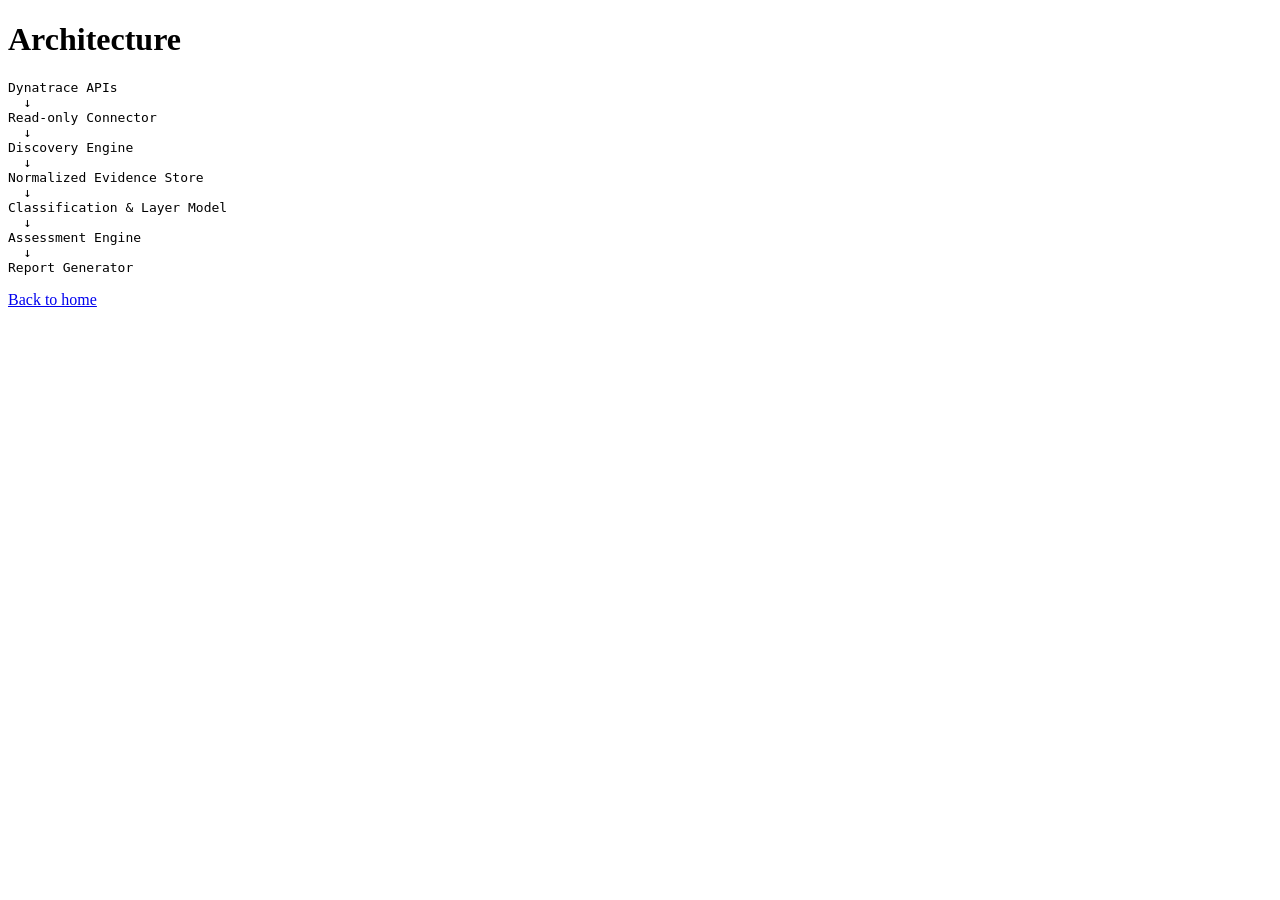
==== docs/architecture.html @ e0a0b0e2 "Add public showcase repository structure" ====
<!doctype html><html lang="en"><head><meta charset="utf-8"><meta name="viewport" content="width=device-width,initial-scale=1"><title>Architecture | TechTurn</title><link rel="stylesheet" href="assets/css/site.css"></head><body><main class="wrap"><h1>Architecture</h1><pre>Dynatrace APIs
  ↓
Read-only Connector
  ↓
Discovery Engine
  ↓
Normalized Evidence Store
  ↓
Classification & Layer Model
  ↓
Assessment Engine
  ↓
Report Generator</pre><p><a href="index.html">Back to home</a></p></main></body></html>
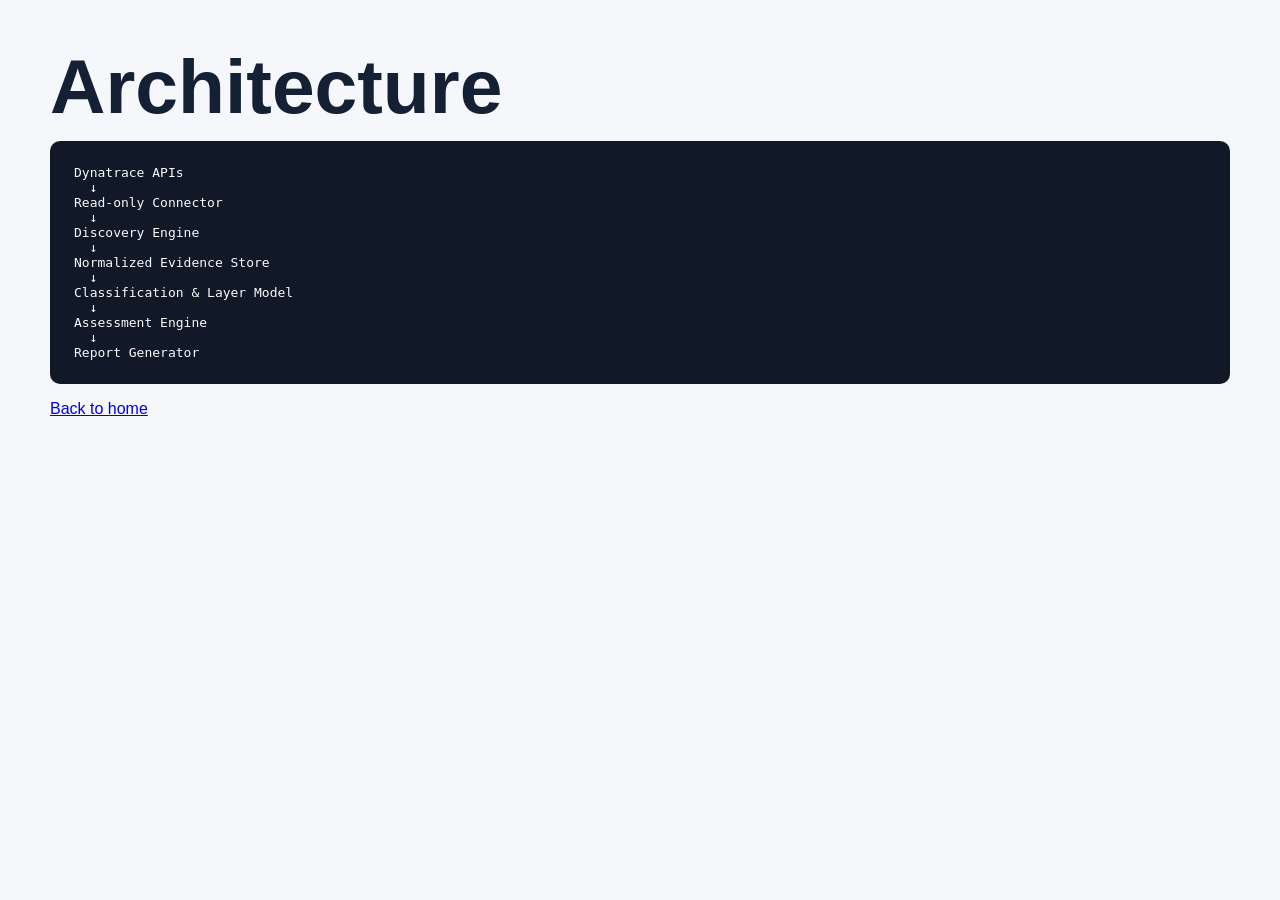
==== commit a429bf8b: "Add files via upload" ====
--- a/docs/architecture.html
+++ b/docs/architecture.html
@@ -1,4 +1,7 @@
-<!doctype html><html lang="en"><head><meta charset="utf-8"><meta name="viewport" content="width=device-width,initial-scale=1"><title>Architecture | TechTurn</title><link rel="stylesheet" href="assets/css/site.css"></head><body><main class="wrap"><h1>Architecture</h1><pre>Dynatrace APIs
+<!doctype html>
+<html lang="en"><head><meta charset="utf-8"><meta name="viewport" content="width=device-width,initial-scale=1">
+<title>Architecture | TechTurn Dynatrace Environment Intelligence</title><link rel="stylesheet" href="assets/css/site.css"></head>
+<body><main class="wrap"><h1>Architecture</h1><pre>Dynatrace APIs
   ↓
 Read-only Connector
   ↓
@@ -10,4 +13,4 @@
   ↓
 Assessment Engine
   ↓
-Report Generator</pre><p><a href="index.html">Back to home</a></p></main></body></html>+Report Generator</pre><p><a href="index.html">Back to home</a></p></main></body></html>
--- a/docs/assets/css/site.css
+++ b/docs/assets/css/site.css
@@ -0,0 +1 @@
+:root{color-scheme:light;font-family:Inter,Arial,sans-serif}body{margin:0;background:#f5f7fa;color:#142033}.wrap{max-width:1180px;margin:auto;padding:32px 24px 64px}.hero{padding:72px 0 48px}.eyebrow{text-transform:uppercase;letter-spacing:.12em;font-weight:700;color:#006a96}h1{font-size:clamp(2.4rem,6vw,4.8rem);line-height:1.02;margin:.2em 0;max-width:1000px}h2{margin-top:56px}.lead{font-size:1.35rem;max-width:850px;color:#4d5b70}.actions{display:flex;gap:12px;margin-top:24px;flex-wrap:wrap}.button{background:#006a96;color:white;text-decoration:none;padding:12px 18px;border-radius:8px}.button.secondary{background:white;color:#006a96;border:1px solid #b7c4d3}.grid{display:grid;grid-template-columns:repeat(auto-fit,minmax(240px,1fr));gap:16px}article{background:white;border:1px solid #d9e1ea;border-radius:10px;padding:20px}pre{overflow:auto;background:#111827;color:#f9fafb;padding:24px;border-radius:10px}footer{margin-top:64px;padding-top:24px;border-top:1px solid #d9e1ea;color:#64748b}
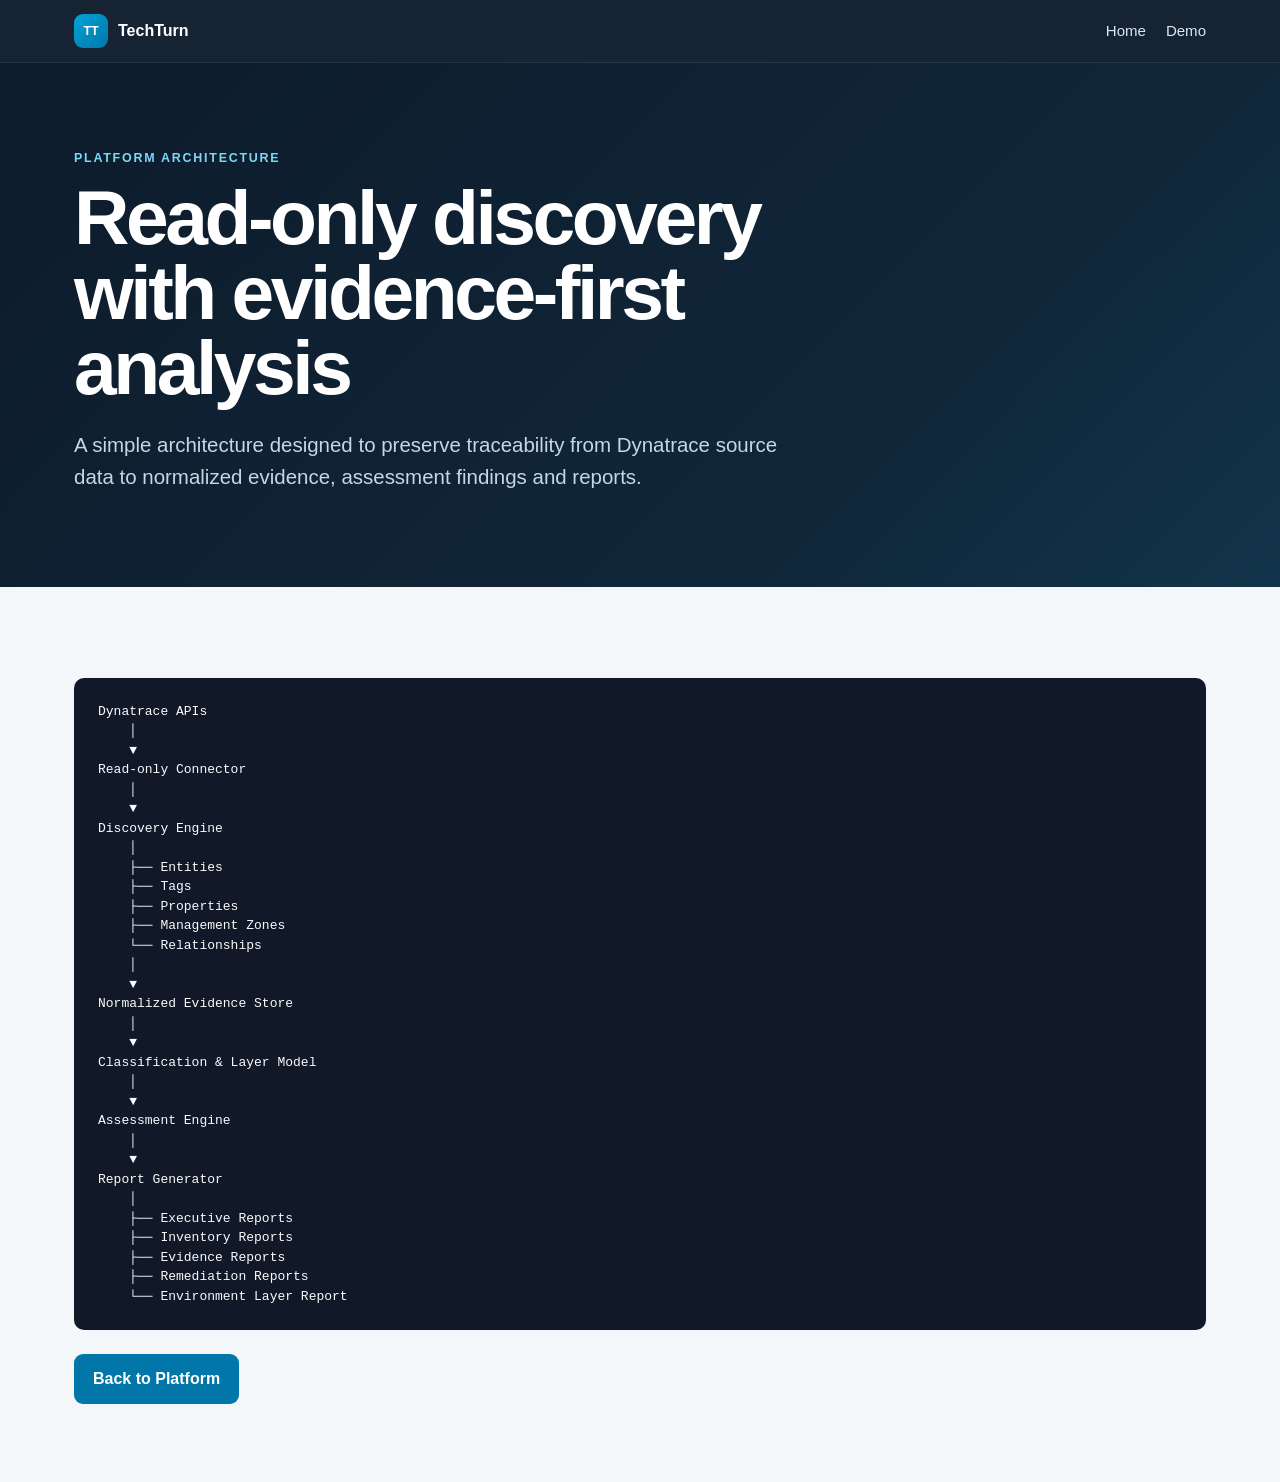
==== commit 46780bfe: "Polish architecture page" ====
--- a/docs/architecture.html
+++ b/docs/architecture.html
@@ -1,16 +1,62 @@
 <!doctype html>
-<html lang="en"><head><meta charset="utf-8"><meta name="viewport" content="width=device-width,initial-scale=1">
-<title>Architecture | TechTurn Dynatrace Environment Intelligence</title><link rel="stylesheet" href="assets/css/site.css"></head>
-<body><main class="wrap"><h1>Architecture</h1><pre>Dynatrace APIs
-  ↓
+<html lang="en">
+<head>
+  <meta charset="utf-8">
+  <meta name="viewport" content="width=device-width,initial-scale=1">
+  <title>Architecture | TechTurn Dynatrace Environment Intelligence</title>
+  <link rel="stylesheet" href="assets/css/site.css">
+</head>
+<body>
+<header class="topbar">
+  <div class="nav-wrap">
+    <a class="brand" href="index.html"><span class="brand-mark">TT</span><span>TechTurn</span></a>
+    <nav><a href="index.html">Home</a><a href="demo.html">Demo</a></nav>
+  </div>
+</header>
+<main>
+  <section class="hero-section">
+    <div class="wrap">
+      <p class="eyebrow light">PLATFORM ARCHITECTURE</p>
+      <h1>Read-only discovery with evidence-first analysis</h1>
+      <p class="lead">A simple architecture designed to preserve traceability from Dynatrace source data to normalized evidence, assessment findings and reports.</p>
+    </div>
+  </section>
+  <section class="section">
+    <div class="wrap">
+      <pre>Dynatrace APIs
+    │
+    ▼
 Read-only Connector
-  ↓
+    │
+    ▼
 Discovery Engine
-  ↓
+    │
+    ├── Entities
+    ├── Tags
+    ├── Properties
+    ├── Management Zones
+    └── Relationships
+    │
+    ▼
 Normalized Evidence Store
-  ↓
+    │
+    ▼
 Classification & Layer Model
-  ↓
+    │
+    ▼
 Assessment Engine
-  ↓
-Report Generator</pre><p><a href="index.html">Back to home</a></p></main></body></html>
+    │
+    ▼
+Report Generator
+    │
+    ├── Executive Reports
+    ├── Inventory Reports
+    ├── Evidence Reports
+    ├── Remediation Reports
+    └── Environment Layer Report</pre>
+      <div class="actions"><a class="button" href="index.html">Back to Platform</a></div>
+    </div>
+  </section>
+</main>
+</body>
+</html>
--- a/docs/assets/css/site.css
+++ b/docs/assets/css/site.css
@@ -1 +1,109 @@
-:root{color-scheme:light;font-family:Inter,Arial,sans-serif}body{margin:0;background:#f5f7fa;color:#142033}.wrap{max-width:1180px;margin:auto;padding:32px 24px 64px}.hero{padding:72px 0 48px}.eyebrow{text-transform:uppercase;letter-spacing:.12em;font-weight:700;color:#006a96}h1{font-size:clamp(2.4rem,6vw,4.8rem);line-height:1.02;margin:.2em 0;max-width:1000px}h2{margin-top:56px}.lead{font-size:1.35rem;max-width:850px;color:#4d5b70}.actions{display:flex;gap:12px;margin-top:24px;flex-wrap:wrap}.button{background:#006a96;color:white;text-decoration:none;padding:12px 18px;border-radius:8px}.button.secondary{background:white;color:#006a96;border:1px solid #b7c4d3}.grid{display:grid;grid-template-columns:repeat(auto-fit,minmax(240px,1fr));gap:16px}article{background:white;border:1px solid #d9e1ea;border-radius:10px;padding:20px}pre{overflow:auto;background:#111827;color:#f9fafb;padding:24px;border-radius:10px}footer{margin-top:64px;padding-top:24px;border-top:1px solid #d9e1ea;color:#64748b}+:root{
+  --navy:#0d1b2a;
+  --navy2:#12283b;
+  --blue:#0077a8;
+  --blue2:#00a3d9;
+  --text:#142033;
+  --muted:#5a6a7f;
+  --bg:#f4f7fa;
+  --card:#ffffff;
+  --border:#d7e0e8;
+  --soft:#eaf3f8;
+  font-family:Inter,Segoe UI,Arial,sans-serif;
+}
+*{box-sizing:border-box}
+html{scroll-behavior:smooth}
+body{margin:0;background:var(--bg);color:var(--text);line-height:1.5}
+a{color:inherit}
+.wrap{max-width:1180px;margin:0 auto;padding:0 24px}
+.topbar{position:sticky;top:0;z-index:20;background:rgba(13,27,42,.96);backdrop-filter:blur(8px);border-bottom:1px solid rgba(255,255,255,.08)}
+.nav-wrap{max-width:1180px;margin:auto;padding:14px 24px;display:flex;align-items:center;justify-content:space-between;gap:24px}
+.brand{display:flex;align-items:center;gap:10px;text-decoration:none;color:#fff;font-weight:800}
+.brand-mark{display:inline-grid;place-items:center;width:34px;height:34px;border-radius:9px;background:linear-gradient(135deg,var(--blue2),var(--blue));font-size:.78rem}
+nav{display:flex;align-items:center;gap:20px}
+nav a{color:#dce8f1;text-decoration:none;font-size:.94rem}
+nav a:hover{color:#fff}
+.nav-cta{padding:8px 14px;border:1px solid rgba(255,255,255,.25);border-radius:8px}
+.hero-section{background:linear-gradient(135deg,#0d1b2a 0%,#10273a 70%,#12344a 100%);color:white;padding:86px 0 72px}
+.hero-grid{display:grid;grid-template-columns:1.02fr .98fr;gap:48px;align-items:center}
+.eyebrow{font-size:.78rem;letter-spacing:.14em;font-weight:800;color:var(--blue);margin:0 0 12px;text-transform:uppercase}
+.eyebrow.light{color:#7dd8f4}
+h1{font-size:clamp(3rem,6vw,5.4rem);line-height:.98;letter-spacing:-.045em;margin:.1em 0 .3em;max-width:760px}
+h2{font-size:clamp(2rem,4vw,3.2rem);line-height:1.05;letter-spacing:-.03em;margin:.15em 0 .4em}
+h3{margin:.1em 0 .5em;font-size:1.15rem}
+.lead{font-size:1.28rem;line-height:1.6;color:#c6d7e4;max-width:720px}
+.actions{display:flex;gap:12px;align-items:center;flex-wrap:wrap;margin-top:24px}
+.button{display:inline-block;background:var(--blue);color:#fff;text-decoration:none;padding:12px 18px;border-radius:9px;font-weight:700;border:1px solid transparent}
+.button:hover{filter:brightness(1.05)}
+.button.secondary{background:transparent;border-color:#7695a9}
+.text-link{color:#b9eaff;text-decoration:none;font-weight:700;padding:10px 0}
+.hero-pills{display:flex;gap:9px;flex-wrap:wrap;margin-top:28px}
+.hero-pills span{font-size:.84rem;background:rgba(255,255,255,.08);border:1px solid rgba(255,255,255,.11);padding:7px 10px;border-radius:999px;color:#dbe9f2}
+.hero-card,.screenshot-card{background:#fff;border:1px solid var(--border);border-radius:16px;padding:10px;box-shadow:0 14px 40px rgba(10,30,50,.08)}
+.hero-card{background:rgba(255,255,255,.06);border-color:rgba(255,255,255,.12);box-shadow:0 24px 70px rgba(0,0,0,.25)}
+img{display:block;width:100%;height:auto;border-radius:10px}
+.section{padding:78px 0}
+.section.alt{background:#edf3f7}
+.section.dark{background:var(--navy);color:white}
+.section-heading{max-width:820px;margin-bottom:34px}
+.section-heading.center{text-align:center;margin:0 auto 34px}
+.section-heading p{color:var(--muted);font-size:1.05rem}
+.flow{display:grid;grid-template-columns:repeat(7,1fr);gap:10px}
+.flow div{position:relative;background:#fff;border:1px solid var(--border);border-radius:12px;padding:18px;text-align:center}
+.flow strong{display:grid;place-items:center;width:34px;height:34px;margin:0 auto 10px;border-radius:50%;background:var(--soft);color:var(--blue)}
+.flow span{font-weight:800}
+.feature-grid{display:grid;grid-template-columns:repeat(3,1fr);gap:16px}
+.feature-card{background:#fff;border:1px solid var(--border);border-radius:14px;padding:22px;min-height:170px}
+.feature-card p{color:var(--muted);margin-bottom:0}
+.split{display:grid;grid-template-columns:1fr 1.08fr;gap:46px;align-items:center}
+.split.reverse{grid-template-columns:1.08fr 1fr}
+.split p{color:var(--muted);font-size:1.05rem}
+.dark .split p{color:#c5d3df}
+.check-list{padding:0;margin:24px 0 0;list-style:none;display:grid;gap:10px}
+.check-list li:before{content:"✓";display:inline-grid;place-items:center;width:22px;height:22px;border-radius:50%;background:var(--soft);color:var(--blue);font-weight:900;margin-right:10px}
+.light-list li:before{background:rgba(125,216,244,.12);color:#7dd8f4}
+.dark-card{background:#10273a;border-color:#22435a;box-shadow:none}
+.mini-stats{display:grid;grid-template-columns:repeat(3,1fr);gap:12px;margin-top:26px}
+.mini-stats div{background:#fff;border:1px solid var(--border);border-radius:12px;padding:16px}
+.mini-stats strong,.mini-stats span{display:block}
+.mini-stats span{color:var(--muted);font-size:.9rem;margin-top:4px}
+.report-section{background:#fff}
+.report-path{display:flex;align-items:center;justify-content:center;gap:10px;flex-wrap:wrap;margin:26px 0}
+.report-path span{background:var(--navy);color:#fff;padding:9px 13px;border-radius:999px;font-size:.9rem;font-weight:700}
+.report-path b{color:var(--blue)}
+.report-shot{max-width:1120px;margin:0 auto}
+.report-features{display:grid;grid-template-columns:repeat(4,1fr);gap:12px;margin-top:18px}
+.report-features div{background:var(--soft);border-radius:12px;padding:16px}
+.report-features strong,.report-features span{display:block}
+.report-features span{font-size:.9rem;color:var(--muted);margin-top:4px}
+.use-grid{display:grid;grid-template-columns:repeat(4,1fr);gap:12px}
+.use-grid div{background:#fff;border:1px solid var(--border);padding:18px;border-radius:12px;font-weight:700}
+.cta-section{background:linear-gradient(135deg,#0f2a3d,#0d1b2a);color:white}
+.cta{display:flex;align-items:center;justify-content:space-between;gap:30px}
+.cta p{color:#c5d3df;max-width:700px}
+.light-button{background:#fff;color:var(--navy)}
+.ghost-button{background:transparent;border-color:#6b879b}
+.footer{background:#09131e;color:#dbe6ee;padding:38px 0 24px}
+.footer-grid{display:flex;justify-content:space-between;gap:24px;align-items:flex-start}
+.footer p{color:#91a8b9;margin:.45em 0 0}
+.footer-links{display:flex;gap:18px}
+.footer-links a{text-decoration:none;color:#bfefff}
+.disclaimer{margin-top:24px;padding-top:18px;border-top:1px solid #213548;color:#7890a2;font-size:.9rem}
+pre{overflow:auto;background:#111827;color:#f9fafb;padding:24px;border-radius:10px}
+@media(max-width:900px){
+  nav{display:none}
+  .hero-grid,.split,.split.reverse{grid-template-columns:1fr}
+  .feature-grid{grid-template-columns:repeat(2,1fr)}
+  .flow{grid-template-columns:repeat(2,1fr)}
+  .report-features,.use-grid{grid-template-columns:repeat(2,1fr)}
+  .cta,.footer-grid{display:block}
+  .footer-links{margin-top:16px}
+}
+@media(max-width:560px){
+  .wrap{padding:0 16px}
+  .hero-section{padding:58px 0 48px}
+  h1{font-size:2.7rem}
+  .section{padding:54px 0}
+  .feature-grid,.report-features,.use-grid,.mini-stats{grid-template-columns:1fr}
+  .flow{grid-template-columns:1fr}
+}
